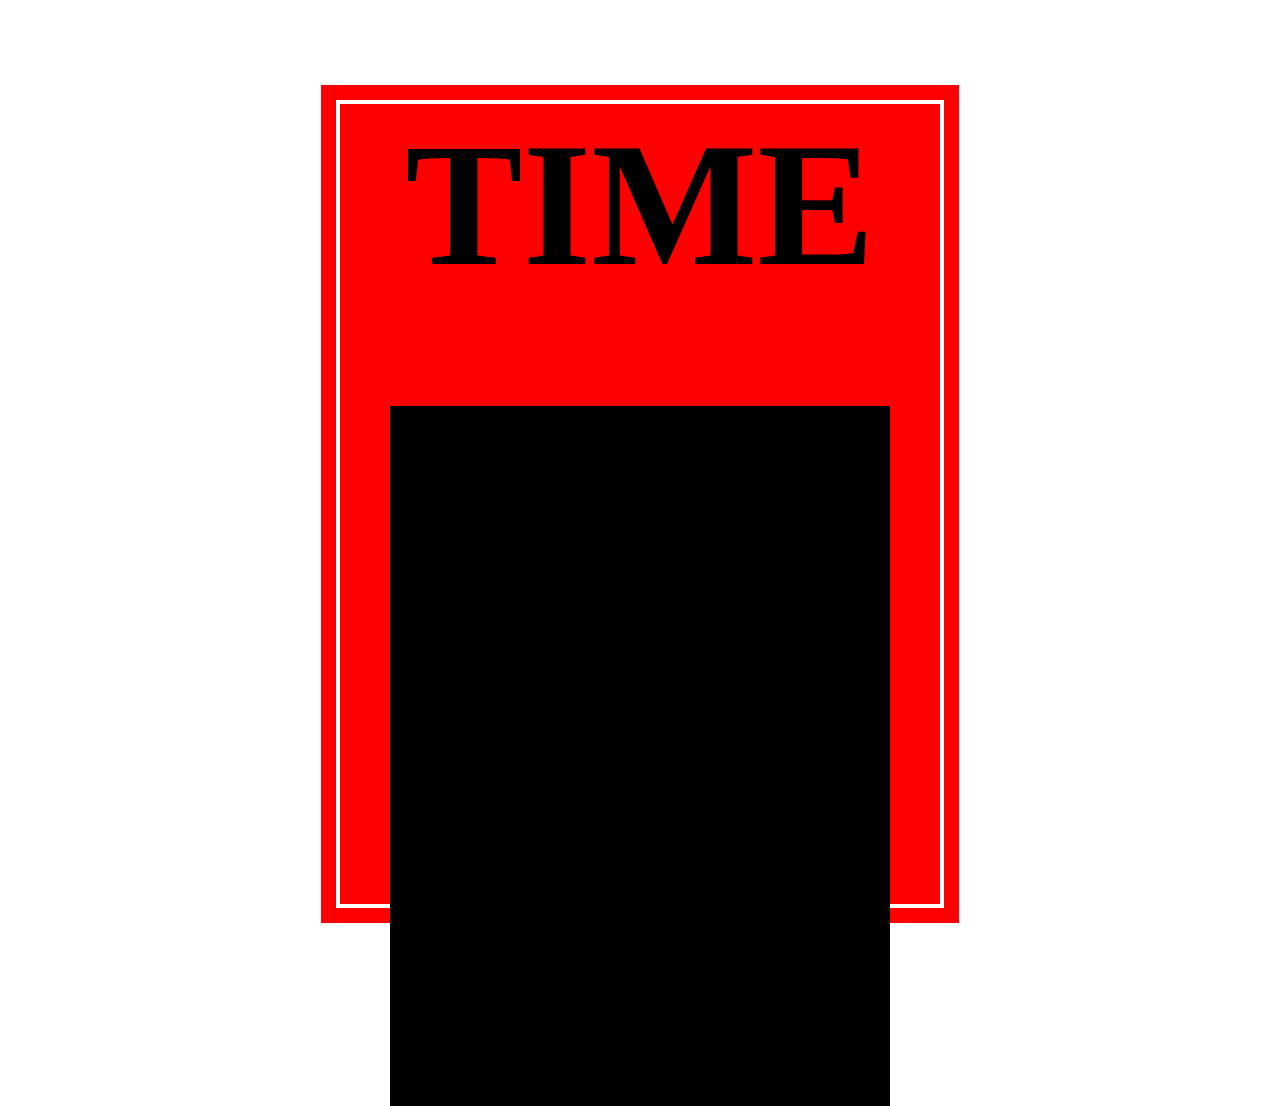
==== megizine/index.html @ 9828df26 "Add files via upload" ====
<!DOCTYPE html>
<html>
	<head>
		<meta charset="UTF-8">
		<title></title>
		<link rel="stylesheet" type="text/css" href="style.css">
	</head>
	<body>
          <div class="container">
          <h1>TIME</h1>
          <div class="box">

	</body>
</html>
---- megizine/style.css ----
body {
  background: white;
  padding:0;
  margin: 0;
}
.container{
	width: 600px;
	height: 800px;
	margin: 100px auto;
	background: red;
	position: relative;
	border: 4px solid white;
    outline-style: solid;
    outline-color: red;
    outline-width: 15px;

}
.container h1{
	margin: 0;
	font-size: 11em;
	text-align: center;
	position: relative;
}
.box{
	width: 500px;
	height: 700px;
	margin: 100px auto;
	background: black;
	position: relative;
}
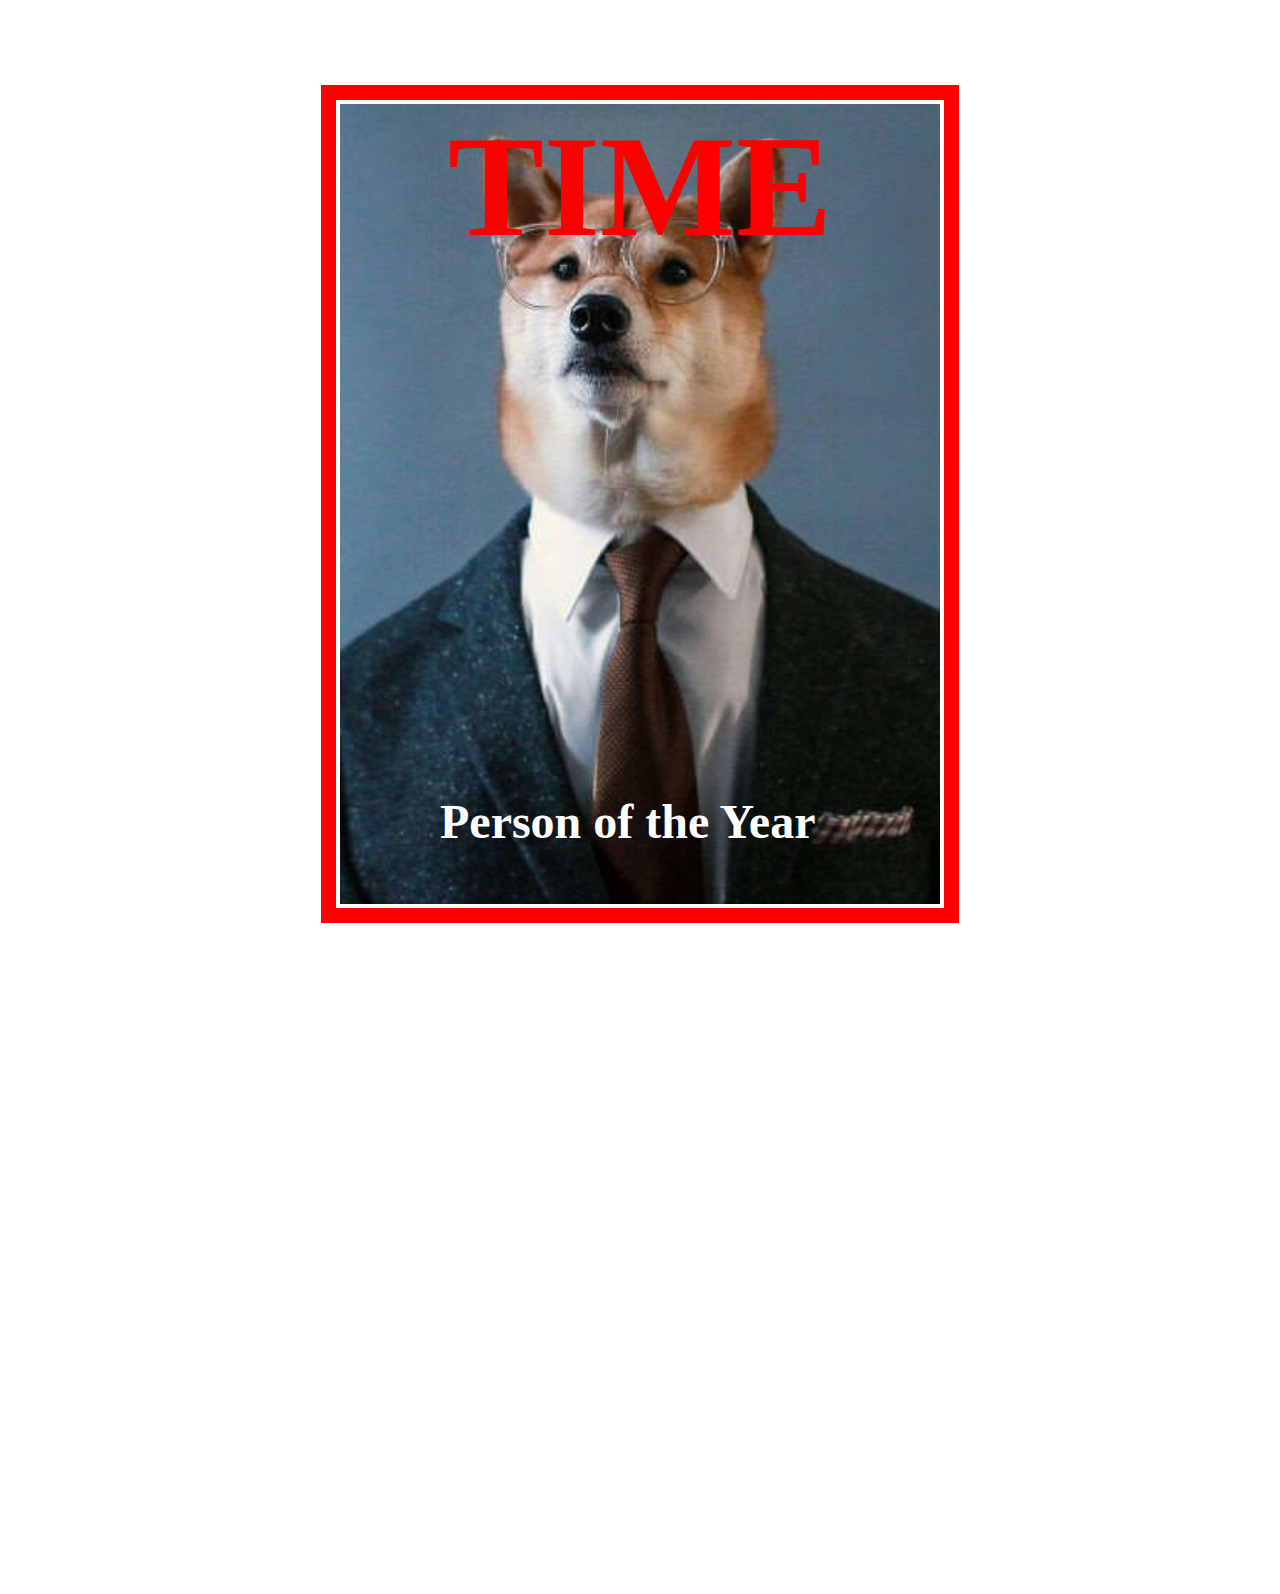
==== commit e54efbe5: "Add files via upload" ====
--- a/megizine/index.html
+++ b/megizine/index.html
@@ -9,6 +9,9 @@
           <div class="container">
           <h1>TIME</h1>
           <div class="box">
+          <img class="dog" src="images/dog.png">
+          <h2>Person of the Year<h2>
+        
 
 	</body>
 </html>--- a/megizine/style.css
+++ b/megizine/style.css
@@ -17,14 +17,33 @@
 }
 .container h1{
 	margin: 0;
-	font-size: 11em;
+	font-size: 9em;
+	color: red;
 	text-align: center;
 	position: relative;
+	z-index: 2;
 }
-.box{
-	width: 500px;
-	height: 700px;
-	margin: 100px auto;
-	background: black;
-	position: relative;
-}+.dog{
+  position: absolute;
+  top: 0px;
+  right: 0;
+  width: 600px;
+  height: 800px;
+  z-index: 1;
+}
+.container h2{
+	font-size: 3em;
+	color: white;
+	position: absolute;
+    top: 650px;
+    right: -100px;
+    width: 600px;
+    height: 800px;
+	z-index: 3;
+}
+
+
+
+
+
+
